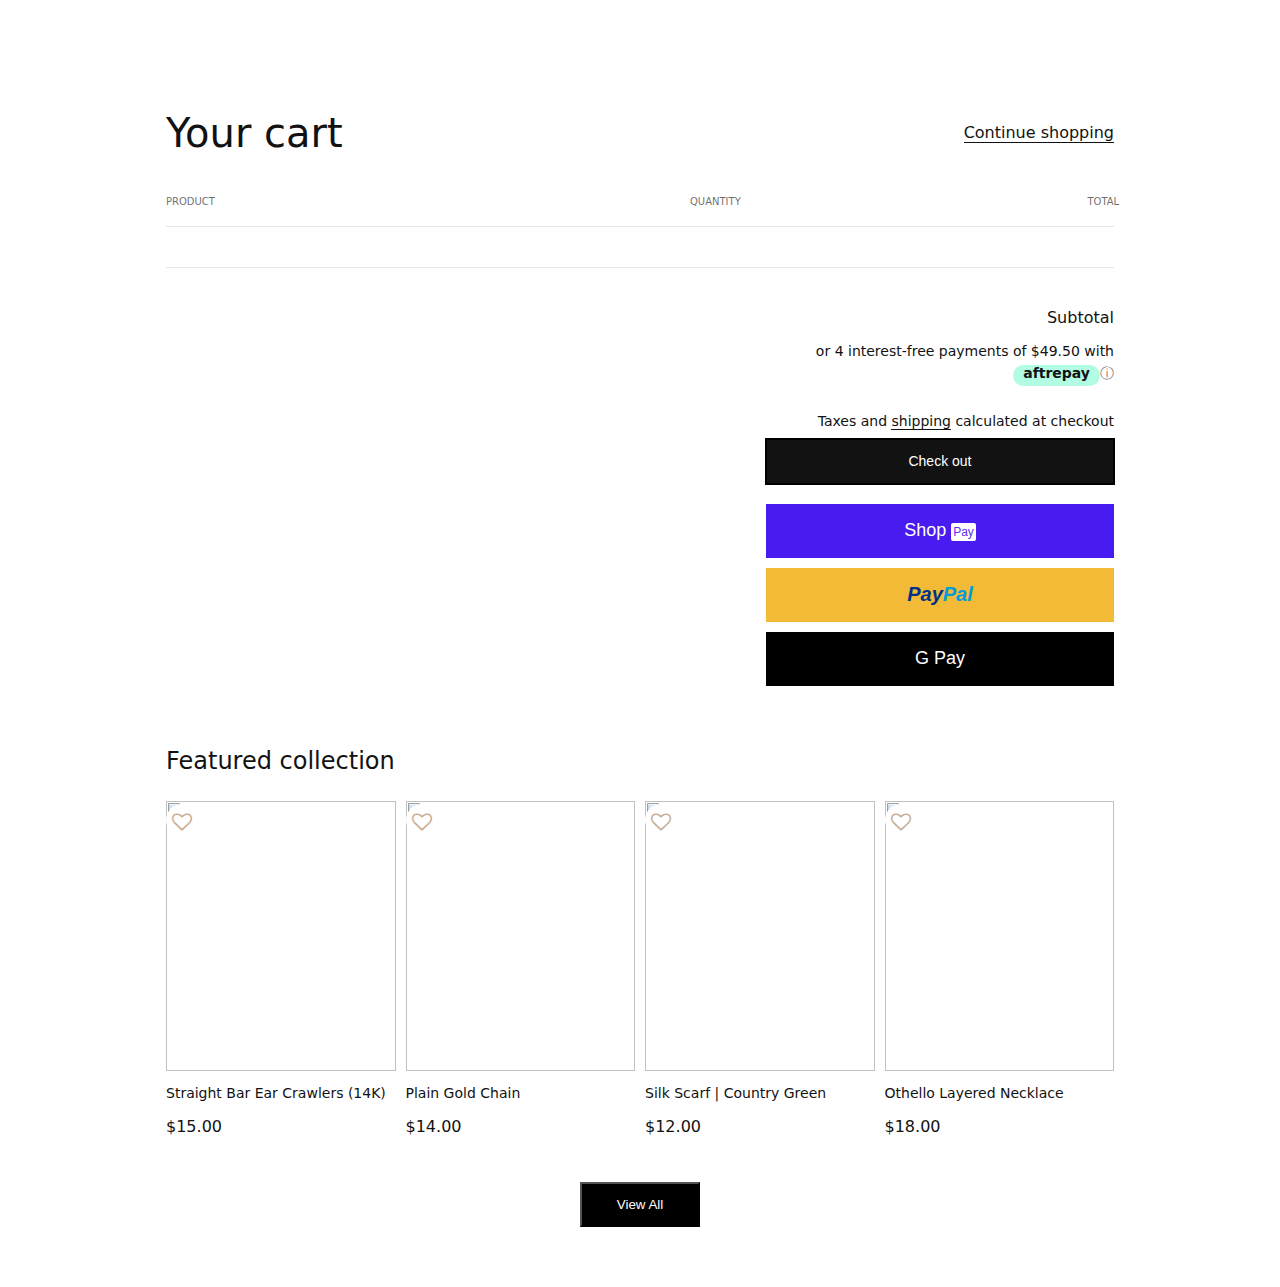
==== Cart.html @ c6868904 "update" ====
<html lang="en">
  <head>
    <meta charset="UTF-8" />
    <meta http-equiv="X-UA-Compatible" content="IE=edge" />
    <meta name="viewport" content="width=device-width, initial-scale=1.0" />
    <title>Lovoda</title>
    <link
      rel="shortcut icon"
      href="https://cdn.shopify.com/s/files/1/0627/7388/7215/files/Favicon_32x32.jpg?v=1650456214"
      type="image/x-icon"
    />

    <!-- custom css -->
    <link rel="stylesheet" href="./style/footer.css">
    <link rel="stylesheet" href="./style/navbar.css">
    <link rel="stylesheet" href="./style/Cart.css" />

    <!-- font-awesome -->
    <link
      rel="stylesheet"
      href="https://cdnjs.cloudflare.com/ajax/libs/font-awesome/4.7.0/css/font-awesome.css"
      integrity="sha512-5A8nwdMOWrSz20fDsjczgUidUBR8liPYU+WymTZP1lmY9G6Oc7HlZv156XqnsgNUzTyMefFTcsFH/tnJE/+xBg=="
      crossorigin="anonymous"
      referrerpolicy="no-referrer"
    />
  </head>
  <body>
    <div id="nav"></div>
    <div id="container">
      <div id="cart-sec">
        <h1>Your cart</h1>
        <a href="">Continue shopping</a>
      </div>
      <div id="cart-table">
        <div id="table-heading">
          <p>PRODUCT</p>
          <p>QUANTITY</p>
          <p>TOTAL</p>
        </div>
        <hr class="hr-bar" />

        <div id="products-list"></div>
        
        <hr class="hr-bar" />
      </div>
      <div id="payment-option-sec">
        <p id="subtotal-text">Subtotal <span id="subtotal"></span></p>
        <p class="text">or 4 interest-free payments of $49.50 with</p>
        <p id="afterpay"><span>aftrepay</span>ⓘ</p>
        <p class="text">
          Taxes and <a href="javascript:void(0);">shipping</a> calculated at
          checkout
        </p>
        <button id="checkout">Check out</button><br />
        <button id="shop-pay">Shop<span class="shop-pay-span">Pay</span></button
        ><br />
        <button id="paypal">
          <i>
            <span style="color: #003087">Pay</span
            ><span style="color: #009cde">Pal</span>
          </i></button
        ><br />
        <button id="g-pay">G Pay</button>
      </div>
      <div id="featured-sec">
        <h3 id="featured-sec-title">Featured collection</h3>
        <div id="card-list">
          <div class="card">
            <button class="heart-back">
              <i class="fa fa-heart-o" aria-hidden="true"></i>
            </button>
            <img
              id="prod_main_img"
              src="https://cdn.shopify.com/s/files/1/0627/7388/7215/products/010400034-1__46864_360x.jpg?v=1645112191"
              alt=""
            />
            <p class="card-title">Straight Bar Ear Crawlers (14K)</p>
            <p class="card-price">$15.00</p>
          </div>
          <div class="card">
            <button class="heart-back">
              <i class="fa fa-heart-o" aria-hidden="true"></i>
            </button>
            <img
              src="https://cdn.shopify.com/s/files/1/0627/7388/7215/products/020100570-2__28077_533x.jpg?v=1645115455"
              alt=""
            />
            <p class="card-title">Plain Gold Chain</p>
            <p class="card-price">$14.00</p>
          </div>
          <div class="card">
            <button class="heart-back">
              <i class="fa fa-heart-o" aria-hidden="true"></i>
            </button>
            <img
              src="https://cdn.shopify.com/s/files/1/0627/7388/7215/products/070700010-E-4__80373_533x.jpg?v=1645115850"
              alt=""
            />
            <p class="card-title">Silk Scarf | Country Green</p>
            <p class="card-price">$12.00</p>
          </div>
          <div class="card">
            <button class="heart-back">
              <i class="fa fa-heart-o" aria-hidden="true"></i>
            </button>
            <img
              src="https://cdn.shopify.com/s/files/1/0627/7388/7215/products/L201011-2__52444_533x.jpg?v=1645116103"
              alt=""
            />
            <p class="card-title">Othello Layered Necklace</p>
            <p class="card-price">$18.00</p>
          </div>
        </div>
        <button id="view-all">View All</button>
      </div>
    </div>
    <div id="foot-part"></div>
  </body>
</html>
<script src="./scripts/Cart.js"></script>
<script type="module">
  import navbar from './components/navbar.js'
  let Nav = document.getElementById('nav')
  Nav.innerHTML = navbar();

  import footer from './components/footer.js'
  let Foot = document.getElementById('foot-part')
  Foot.innerHTML = footer()
</script>
---- style/Cart.css ----
body {
    font-family: system-ui, -apple-system, BlinkMacSystemFont, "Segoe UI", Roboto,
      Oxygen, Ubuntu, Cantarell, "Open Sans", "Helvetica Neue", sans-serif;
    color: #121212;
  }
  #cart-sec {
    width: 75%;
    margin: auto;
    margin-top: 80px;
    display: flex;
    justify-content: space-between;
    align-items: center;
  }
  #cart-sec h1 {
    font-weight: 400;
    font-size: 40px;
    line-height: 52px;
  }
  #cart-sec a {
    color: #121212;
    text-decoration: none;
    border-bottom: 1px solid #121212;
  }
  #cart-sec a:hover {
    border-bottom: 2px solid #121212;
  }
  #cart-table {
    width: 75%;
    margin: auto;
  }
  #table-heading {
    display: grid;
    grid-template-columns: 50% 20% 20%;
    grid-template-rows: auto;
    gap: 50px;
  }
  #table-heading p {
    font-size: 10px;
    line-height: 12px;
    color: rgba(61, 61, 61, 0.75);
  }
  #table-heading p:last-child {
    text-align: right;
  }
  .hr-bar {
    border: none;
    border-top: 1px solid #e7e7e7;
    margin-bottom: 40px;
  }
  #row {
    display: grid;
    grid-template-columns: 50% 20% 20%;
    grid-template-rows: auto;
    justify-content: space-between;
    align-items: flex-start;
    margin-bottom: 50px;
    gap: 50px;
  }
  #img-secc {
    display: flex;
    gap: 0px 40px;
  }
  #img-secc img {
    height: 164px;
    width: 110px;
  }
  #prod_description p {
    font-size: 15px;
    font-weight: 400;
    line-height: 20px;
  }
  #prod_description p:first-child {
    border-bottom: 2px solid transparent;
  }
  #prod_description p:first-child:hover {
    border-bottom: 2px solid #121212;
    cursor: pointer;
  }
  #prod_description p:last-child {
    color: rgba(61, 61, 61, 0.75);
    margin-top: -10px;
  }
  #counter {
    max-width: 140px;
    height: 50px;
    border: 1px solid rgba(123, 123, 123, 0.75);
    display: flex;
    align-items: center;
  }
  #counter button {
    margin: auto;
    height: 50px;
    width: 45px;
    font-size: 16px;
    border: none;
    background-color: transparent;
    color: rgba(26, 26, 26, 0.75);
  }
  #counter button:first-child {
    font-size: 30px;
    cursor: pointer;
  }
  #counter button:last-child {
    font-size: 22px;
    cursor: pointer;
  }
  #btn-action {
    display: flex;
    align-items: center;
    gap: 20px;
  }
  #row-price-display {
    text-align: right;
    font-size: 16px;
    line-height: 24px;
    font-weight: 400;
  }
  .fa-trash-o:hover {
    cursor: pointer;
  }
  #afterpay {
    font-size: 14px;
    line-height: 16px;
    color: rgba(61, 61, 61, 0.75);
    line-height: 29px;
    margin-bottom: 25px;
    margin-top: -10px;
  }
  #afterpay span {
    background-color: #b2fce4;
    color: #121212;
    padding: 0px 10px 5px 10px;
    border-radius: 50px;
    font-weight: bolder;
  }
  #payment-option-sec {
    width: 75%;
    margin: auto;
    text-align: right;
  }
  #subtotal {
    font-size: 18px;
    font-weight: 500;
    line-height: 16px;
    color: #121212;
  }
  #payment-option-sec .text {
    font-size: 14px;
  }
  .text{
    margin-top: 10px;
    margin-bottom: 10px;
  }
  .text a {
    color: #121212;
    text-decoration: none;
    border: none;
    border-bottom: 1px solid #121212;
    margin-top: 100px;
  }
  .text a:hover {
    border-bottom: 2px solid #121212;
  }
  #checkout {
    height: 45px;
    width: 348px;
    margin-bottom: 20px;
    background-color: #121212;
    color: white;
    font-size: 14px;
    border: 1px solid #000000;
    outline: 1px solid #000000;
  }
  #shop-pay {
    background-color: #481cf1;
    color: white;
    border: 1px solid #481cf1;
    margin-bottom: 10px;
    font-size: 18px;
    height: 54px;
    width: 348px;
  }
  #paypal {
    background-color: #f2ba36;
    color: white;
    border: 1px solid #f2ba36;
    margin-bottom: 10px;
    font-size: 20px;
    height: 54px;
    width: 348px;
    font-weight: 900;
  }
  #g-pay {
    background-color: #000000;
    color: white;
    border: 1px solid #000000;
    font-size: 18px;
    height: 54px;
    width: 348px;
  }
  #checkout:hover {
    cursor: pointer;
    outline: 2px solid #000000;
  }
  #shop-pay:hover {
    background-color: #3a13d6;
    cursor: pointer;
  }
  #paypal:hover {
    background-color: #dda729;
    cursor: pointer;
  }
  #g-pay:hover {
    background-color: #000000da;
    cursor: pointer;
  }
  .shop-pay-span {
    background-color: white;
    color: #5a31f4;
    font-size: 12px;
    margin-left: 5px;
    padding: 2px;
    border-radius: 2px;
  }
  #featured-sec {
    width: 75%;
    margin: auto;
    margin-top: 60px;
    margin-bottom: 60px;
  }
  #featured-sec-title {
    font-size: 24px;
    line-height: 31px;
    color: #121212;
    font-weight: 400;
  }
  #card-list {
    width: 100%;
    display: grid;
    grid-template-columns: repeat(4, 1fr);
    grid-template-rows: auto;
    gap: 10px;
  }
  .card {
    width: 100%;
    position: relative;
  }
  .card:hover {
    cursor: pointer;
  }
  .card img {
    width: 100%;
    height: 270px;
    object-fit: cover;
  }
  .card-title {
    font-size: 14px;
  }
  .card button {
    position: absolute;
    border-radius: 50%;
    border: none;
    background-color: white;
    height: 32px;
    width: 32px;
    margin-top: 3px;
    font-size: 20px;
  }
  .fa-heart-o {
    z-index: 1;
    position: absolute;
    margin-left: -10px;
    margin-top: -8px;
    color: #c9ac92;
  }
  #view-all {
    display: block;
    margin: auto;
    margin-top: 30px;
    margin-bottom: 50px;
    height: 45px;
    width: 120px;
    background-color: #000000;
    color: white;
  }
  #view-all:hover {
    outline: 1px solid #000000;
    cursor: pointer;
  }
  @media all and (min-width: 769px) and (max-width: 1024px) {
    #cart-sec {
      width: 90%;
    }
    #cart-table {
      width: 90%;
    }
    #payment-option-sec {
      width: 90%;
    }
    #featured-sec {
      width: 90%;
    }
  }
  @media all and (min-width: 427px) and (max-width: 768px) {
    #cart-sec {
      width: 90%;
    }
    #cart-table {
      width: 90%;
    }
    #table-heading {
      gap: 30px;
    }
    #row {
      gap: 30px;
    }
    #payment-option-sec {
      width: 90%;
    }
    #featured-sec {
      width: 90%;
    }
    #card-list {
      grid-template-columns: repeat(2, 1fr);
    }
  }
  @media all and (max-width: 426px) {
    #cart-sec {
      width: 90%;
    }
    #cart-table {
      width: 90%;
    }
    #table-heading p:nth-child(2) {
      display: none;
    }
    #table-heading p:last-child {
      display: none;
    }
    #row {
      flex-direction: column;
      grid-template-columns: 100%;
      gap: 10px 0px;
    }
    #table-heading p:last-child {
      text-align: left !important;
    }
    #payment-option-sec {
      width: 90%;
      text-align: center;
    }
    #featured-sec {
      width: 90%;
    }
    #card-list {
      grid-template-columns: repeat(2, 1fr);
    }
    .card img {
      width: 100%;
      height: 195px;
      object-fit: cover;
    }
  }
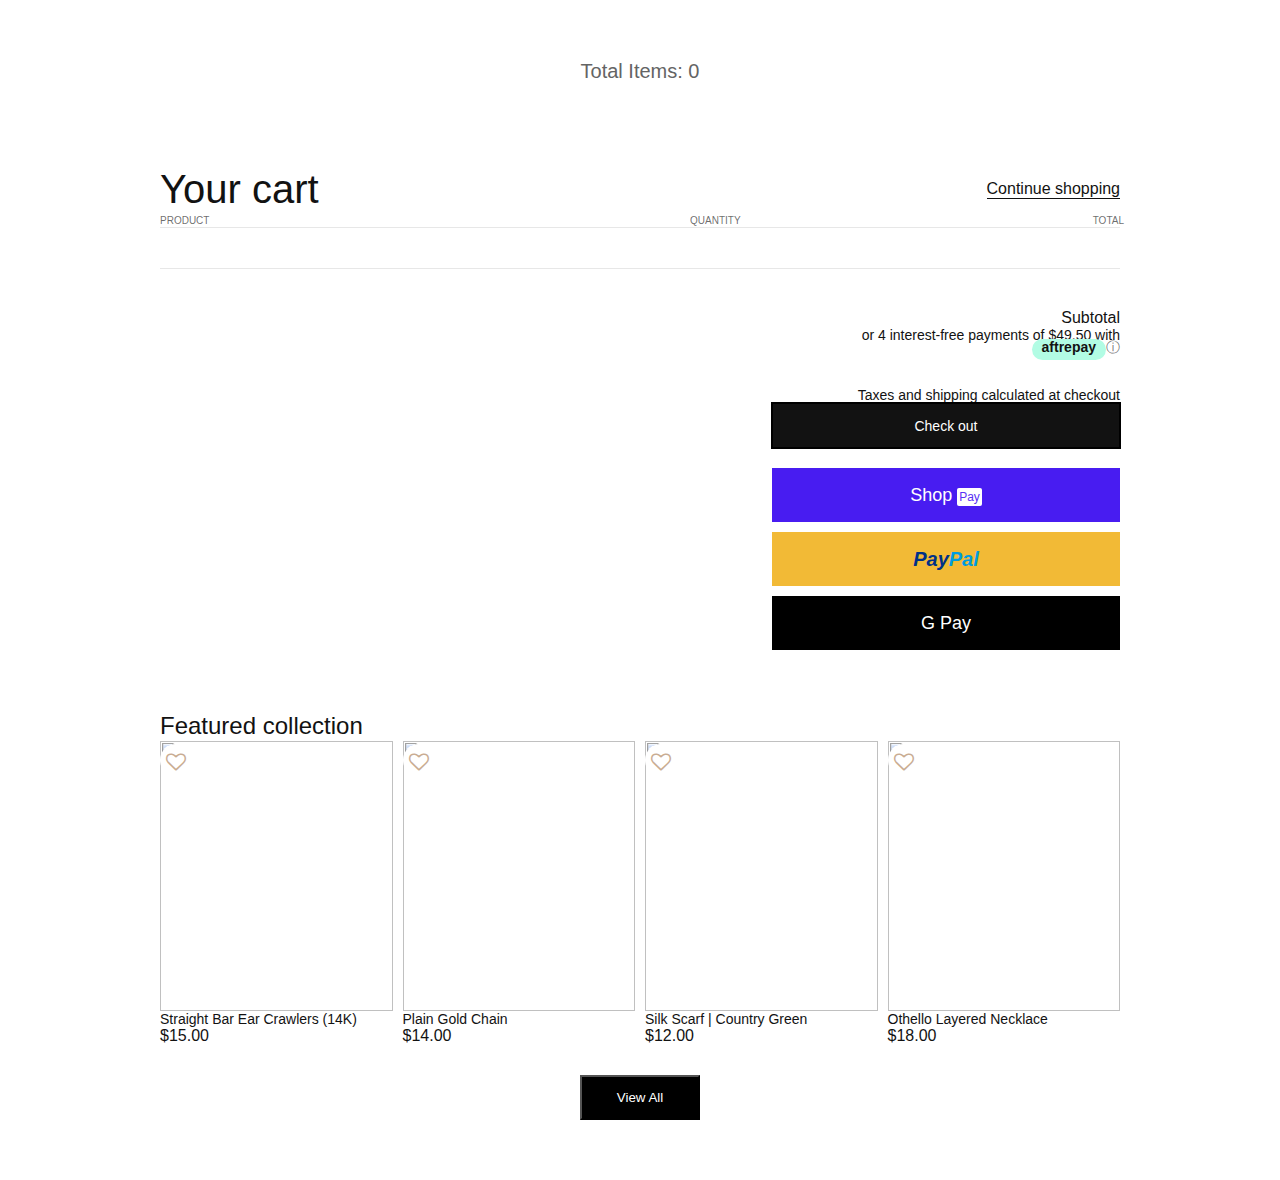
==== commit 553f15a2: "update" ====
--- a/Cart.html
+++ b/Cart.html
@@ -27,6 +27,11 @@
   <body>
     <div id="nav"></div>
     <div id="container">
+      <div id="total_I">
+        <span>Total Items: </span>
+        <span id="total">0</span>
+      </div>
+      
       <div id="cart-sec">
         <h1>Your cart</h1>
         <a href="">Continue shopping</a>
--- a/style/navbar.css
+++ b/style/navbar.css
@@ -0,0 +1,69 @@
+* {
+    margin: 0px;
+    padding: 0px;
+    font-family: Assistant, sans-serif;
+}
+
+#top-head {
+    padding: 8px;
+    color: #4f4f4f;
+    font-size: 14px;
+    text-align: center;
+    font-weight: normal;
+}
+
+
+#navbar {
+    border: 1px solid rgb(207, 206, 206);
+    padding: 25px 0px;
+
+}
+
+#nav-box {
+    width: 80%;
+    margin: auto;
+    display: flex;
+    /* border: 1px solid rgb(0, 100, 128); */
+}
+
+#nav-left {
+    /* border: 1px solid green; */
+    display: flex;
+    /* justify-content: center; */
+    align-items: center;
+}
+
+#nav-left>img {
+    width: 100px;
+    margin-right: 30px;
+}
+
+#all-a>a {
+    text-decoration: none;
+    color: #4f4f4f;
+    font-weight: 400;
+    font-size: 14px;
+}
+
+#all-a {
+    display: flex;
+    gap: 25px;
+}
+
+#all-a>a:hover {
+    text-decoration: underline;
+}
+
+#nav-right {
+    /* border: 1px solid blue; */
+    display: flex;
+    gap: 10px;
+    justify-content: center;
+    align-items: center;
+    position: relative;
+    left: 26%;
+}
+
+#nav-right img {
+    width: 35px;
+}--- a/style/Cart.css
+++ b/style/Cart.css
@@ -1,364 +1,360 @@
 body {
-    font-family: system-ui, -apple-system, BlinkMacSystemFont, "Segoe UI", Roboto,
-      Oxygen, Ubuntu, Cantarell, "Open Sans", "Helvetica Neue", sans-serif;
-    color: #121212;
-  }
+  font-family: system-ui, -apple-system, BlinkMacSystemFont, "Segoe UI", Roboto,
+    Oxygen, Ubuntu, Cantarell, "Open Sans", "Helvetica Neue", sans-serif;
+  color: #121212;
+}
+#cart-sec {
+  width: 75%;
+  margin: auto;
+  margin-top: 80px;
+  display: flex;
+  justify-content: space-between;
+  align-items: center;
+}
+#cart-sec h1 {
+  font-weight: 400;
+  font-size: 40px;
+  line-height: 52px;
+}
+#cart-sec a {
+  color: #121212;
+  text-decoration: none;
+  border-bottom: 1px solid #121212;
+}
+#cart-sec a:hover {
+  border-bottom: 2px solid #121212;
+}
+#cart-table {
+  width: 75%;
+  margin: auto;
+}
+#table-heading {
+  display: grid;
+  grid-template-columns: 50% 20% 20%;
+  grid-template-rows: auto;
+  gap: 50px;
+}
+#table-heading p {
+  font-size: 10px;
+  line-height: 12px;
+  color: rgba(61, 61, 61, 0.75);
+}
+#table-heading p:last-child {
+  text-align: right;
+}
+.hr-bar {
+  border: none;
+  border-top: 1px solid #e7e7e7;
+  margin-bottom: 40px;
+}
+#total_I{
+  text-align: center;
+  margin-top: 60px;
+  color: rgb(100, 100, 100);
+  font-size: 20px;
+}
+#products-list>div {
+  display: grid;
+  grid-template-columns: 20% 20% 20%;
+  grid-template-rows: auto;
+  justify-content: space-between;
+  align-items: flex-start;
+  margin-bottom: 50px;
+}
+#pro_image{
+  height: 164px;
+  width: 110px;
+}
+#prod_description p {
+  font-size: 15px;
+  font-weight: 400;
+  line-height: 20px;
+}
+#prod_description p:first-child {
+  border-bottom: 2px solid transparent;
+}
+#prod_description p:first-child:hover {
+  border-bottom: 2px solid #121212;
+  cursor: pointer;
+}
+#prod_description p:last-child {
+  color: rgba(61, 61, 61, 0.75);
+  margin-top: -10px;
+}
+#counter {
+  max-width: 140px;
+  height: 50px;
+  border: 1px solid rgba(123, 123, 123, 0.75);
+  display: flex;
+  align-items: center;
+}
+#counter button {
+  margin: auto;
+  height: 50px;
+  width: 45px;
+  font-size: 16px;
+  border: none;
+  background-color: transparent;
+  color: rgba(26, 26, 26, 0.75);
+}
+#counter button:first-child {
+  font-size: 30px;
+  cursor: pointer;
+}
+#counter button:last-child {
+  font-size: 22px;
+  cursor: pointer;
+}
+#btn-action {
+  display: flex;
+  align-items: center;
+  gap: 20px;
+}
+#row-price-display {
+  text-align: right;
+  font-size: 16px;
+  line-height: 24px;
+  font-weight: 400;
+}
+.fa-trash-o:hover {
+  cursor: pointer;
+}
+#afterpay {
+  font-size: 14px;
+  line-height: 16px;
+  color: rgba(61, 61, 61, 0.75);
+  line-height: 29px;
+  margin-bottom: 25px;
+  margin-top: -10px;
+}
+#afterpay span {
+  background-color: #b2fce4;
+  color: #121212;
+  padding: 0px 10px 5px 10px;
+  border-radius: 50px;
+  font-weight: bolder;
+}
+#payment-option-sec {
+  width: 75%;
+  margin: auto;
+  text-align: right;
+}
+#subtotal {
+  font-size: 18px;
+  font-weight: 500;
+  line-height: 16px;
+  color: #121212;
+}
+#payment-option-sec .text {
+  font-size: 14px;
+}
+.text a {
+  color: #121212;
+  text-decoration: none;
+  border: none;
+  border-bottom: 1px solid #121212;
+  margin-top: 100px;
+}
+.text a:hover {
+  border-bottom: 2px solid #121212;
+}
+#checkout {
+  height: 45px;
+  width: 348px;
+  margin-bottom: 20px;
+  background-color: #121212;
+  color: white;
+  font-size: 14px;
+  border: 1px solid #000000;
+  outline: 1px solid #000000;
+}
+#shop-pay {
+  background-color: #481cf1;
+  color: white;
+  border: 1px solid #481cf1;
+  margin-bottom: 10px;
+  font-size: 18px;
+  height: 54px;
+  width: 348px;
+}
+#paypal {
+  background-color: #f2ba36;
+  color: white;
+  border: 1px solid #f2ba36;
+  margin-bottom: 10px;
+  font-size: 20px;
+  height: 54px;
+  width: 348px;
+  font-weight: 900;
+}
+#g-pay {
+  background-color: #000000;
+  color: white;
+  border: 1px solid #000000;
+  font-size: 18px;
+  height: 54px;
+  width: 348px;
+}
+#checkout:hover {
+  cursor: pointer;
+  outline: 2px solid #000000;
+}
+#shop-pay:hover {
+  background-color: #3a13d6;
+  cursor: pointer;
+}
+#paypal:hover {
+  background-color: #dda729;
+  cursor: pointer;
+}
+#g-pay:hover {
+  background-color: #000000da;
+  cursor: pointer;
+}
+.shop-pay-span {
+  background-color: white;
+  color: #5a31f4;
+  font-size: 12px;
+  margin-left: 5px;
+  padding: 2px;
+  border-radius: 2px;
+}
+#featured-sec {
+  width: 75%;
+  margin: auto;
+  margin-top: 60px;
+  margin-bottom: 60px;
+}
+#featured-sec-title {
+  font-size: 24px;
+  line-height: 31px;
+  color: #121212;
+  font-weight: 400;
+}
+#card-list {
+  width: 100%;
+  display: grid;
+  grid-template-columns: repeat(4, 1fr);
+  grid-template-rows: auto;
+  gap: 10px;
+}
+.card {
+  width: 100%;
+  position: relative;
+}
+.card:hover {
+  cursor: pointer;
+}
+.card img {
+  width: 100%;
+  height: 270px;
+  object-fit: cover;
+}
+.card-title {
+  font-size: 14px;
+}
+.card button {
+  position: absolute;
+  border-radius: 50%;
+  border: none;
+  background-color: white;
+  height: 32px;
+  width: 32px;
+  margin-top: 3px;
+  font-size: 20px;
+}
+.fa-heart-o {
+  z-index: 1;
+  position: absolute;
+  margin-left: -10px;
+  margin-top: -8px;
+  color: #c9ac92;
+}
+#view-all {
+  display: block;
+  margin: auto;
+  margin-top: 30px;
+  margin-bottom: 50px;
+  height: 45px;
+  width: 120px;
+  background-color: #000000;
+  color: white;
+}
+#view-all:hover {
+  outline: 1px solid #000000;
+  cursor: pointer;
+}
+@media all and (min-width: 769px) and (max-width: 1024px) {
   #cart-sec {
-    width: 75%;
-    margin: auto;
-    margin-top: 80px;
-    display: flex;
-    justify-content: space-between;
-    align-items: center;
-  }
-  #cart-sec h1 {
-    font-weight: 400;
-    font-size: 40px;
-    line-height: 52px;
-  }
-  #cart-sec a {
-    color: #121212;
-    text-decoration: none;
-    border-bottom: 1px solid #121212;
-  }
-  #cart-sec a:hover {
-    border-bottom: 2px solid #121212;
+    width: 90%;
   }
   #cart-table {
-    width: 75%;
-    margin: auto;
+    width: 90%;
+  }
+  #payment-option-sec {
+    width: 90%;
+  }
+  #featured-sec {
+    width: 90%;
+  }
+}
+@media all and (min-width: 427px) and (max-width: 768px) {
+  #cart-sec {
+    width: 90%;
+  }
+  #cart-table {
+    width: 90%;
   }
   #table-heading {
-    display: grid;
-    grid-template-columns: 50% 20% 20%;
-    grid-template-rows: auto;
-    gap: 50px;
-  }
-  #table-heading p {
-    font-size: 10px;
-    line-height: 12px;
-    color: rgba(61, 61, 61, 0.75);
+    gap: 30px;
+  }
+  #row {
+    gap: 30px;
+  }
+  #payment-option-sec {
+    width: 90%;
+  }
+  #featured-sec {
+    width: 90%;
+  }
+  #card-list {
+    grid-template-columns: repeat(2, 1fr);
+  }
+}
+@media all and (max-width: 426px) {
+  #cart-sec {
+    width: 90%;
+  }
+  #cart-table {
+    width: 90%;
+  }
+  #table-heading p:nth-child(2) {
+    display: none;
   }
   #table-heading p:last-child {
-    text-align: right;
-  }
-  .hr-bar {
-    border: none;
-    border-top: 1px solid #e7e7e7;
-    margin-bottom: 40px;
+    display: none;
   }
   #row {
-    display: grid;
-    grid-template-columns: 50% 20% 20%;
-    grid-template-rows: auto;
-    justify-content: space-between;
-    align-items: flex-start;
-    margin-bottom: 50px;
-    gap: 50px;
-  }
-  #img-secc {
-    display: flex;
-    gap: 0px 40px;
-  }
-  #img-secc img {
-    height: 164px;
-    width: 110px;
-  }
-  #prod_description p {
-    font-size: 15px;
-    font-weight: 400;
-    line-height: 20px;
-  }
-  #prod_description p:first-child {
-    border-bottom: 2px solid transparent;
-  }
-  #prod_description p:first-child:hover {
-    border-bottom: 2px solid #121212;
-    cursor: pointer;
-  }
-  #prod_description p:last-child {
-    color: rgba(61, 61, 61, 0.75);
-    margin-top: -10px;
-  }
-  #counter {
-    max-width: 140px;
-    height: 50px;
-    border: 1px solid rgba(123, 123, 123, 0.75);
-    display: flex;
-    align-items: center;
-  }
-  #counter button {
-    margin: auto;
-    height: 50px;
-    width: 45px;
-    font-size: 16px;
-    border: none;
-    background-color: transparent;
-    color: rgba(26, 26, 26, 0.75);
-  }
-  #counter button:first-child {
-    font-size: 30px;
-    cursor: pointer;
-  }
-  #counter button:last-child {
-    font-size: 22px;
-    cursor: pointer;
-  }
-  #btn-action {
-    display: flex;
-    align-items: center;
-    gap: 20px;
-  }
-  #row-price-display {
-    text-align: right;
-    font-size: 16px;
-    line-height: 24px;
-    font-weight: 400;
-  }
-  .fa-trash-o:hover {
-    cursor: pointer;
-  }
-  #afterpay {
-    font-size: 14px;
-    line-height: 16px;
-    color: rgba(61, 61, 61, 0.75);
-    line-height: 29px;
-    margin-bottom: 25px;
-    margin-top: -10px;
-  }
-  #afterpay span {
-    background-color: #b2fce4;
-    color: #121212;
-    padding: 0px 10px 5px 10px;
-    border-radius: 50px;
-    font-weight: bolder;
+    flex-direction: column;
+    grid-template-columns: 100%;
+    gap: 10px 0px;
+  }
+  #table-heading p:last-child {
+    text-align: left !important;
   }
   #payment-option-sec {
-    width: 75%;
-    margin: auto;
-    text-align: right;
-  }
-  #subtotal {
-    font-size: 18px;
-    font-weight: 500;
-    line-height: 16px;
-    color: #121212;
-  }
-  #payment-option-sec .text {
-    font-size: 14px;
-  }
-  .text{
-    margin-top: 10px;
-    margin-bottom: 10px;
-  }
-  .text a {
-    color: #121212;
-    text-decoration: none;
-    border: none;
-    border-bottom: 1px solid #121212;
-    margin-top: 100px;
-  }
-  .text a:hover {
-    border-bottom: 2px solid #121212;
-  }
-  #checkout {
-    height: 45px;
-    width: 348px;
-    margin-bottom: 20px;
-    background-color: #121212;
-    color: white;
-    font-size: 14px;
-    border: 1px solid #000000;
-    outline: 1px solid #000000;
-  }
-  #shop-pay {
-    background-color: #481cf1;
-    color: white;
-    border: 1px solid #481cf1;
-    margin-bottom: 10px;
-    font-size: 18px;
-    height: 54px;
-    width: 348px;
-  }
-  #paypal {
-    background-color: #f2ba36;
-    color: white;
-    border: 1px solid #f2ba36;
-    margin-bottom: 10px;
-    font-size: 20px;
-    height: 54px;
-    width: 348px;
-    font-weight: 900;
-  }
-  #g-pay {
-    background-color: #000000;
-    color: white;
-    border: 1px solid #000000;
-    font-size: 18px;
-    height: 54px;
-    width: 348px;
-  }
-  #checkout:hover {
-    cursor: pointer;
-    outline: 2px solid #000000;
-  }
-  #shop-pay:hover {
-    background-color: #3a13d6;
-    cursor: pointer;
-  }
-  #paypal:hover {
-    background-color: #dda729;
-    cursor: pointer;
-  }
-  #g-pay:hover {
-    background-color: #000000da;
-    cursor: pointer;
-  }
-  .shop-pay-span {
-    background-color: white;
-    color: #5a31f4;
-    font-size: 12px;
-    margin-left: 5px;
-    padding: 2px;
-    border-radius: 2px;
+    width: 90%;
+    text-align: center;
   }
   #featured-sec {
-    width: 75%;
-    margin: auto;
-    margin-top: 60px;
-    margin-bottom: 60px;
-  }
-  #featured-sec-title {
-    font-size: 24px;
-    line-height: 31px;
-    color: #121212;
-    font-weight: 400;
+    width: 90%;
   }
   #card-list {
-    width: 100%;
-    display: grid;
-    grid-template-columns: repeat(4, 1fr);
-    grid-template-rows: auto;
-    gap: 10px;
-  }
-  .card {
-    width: 100%;
-    position: relative;
-  }
-  .card:hover {
-    cursor: pointer;
+    grid-template-columns: repeat(2, 1fr);
   }
   .card img {
     width: 100%;
-    height: 270px;
+    height: 195px;
     object-fit: cover;
   }
-  .card-title {
-    font-size: 14px;
-  }
-  .card button {
-    position: absolute;
-    border-radius: 50%;
-    border: none;
-    background-color: white;
-    height: 32px;
-    width: 32px;
-    margin-top: 3px;
-    font-size: 20px;
-  }
-  .fa-heart-o {
-    z-index: 1;
-    position: absolute;
-    margin-left: -10px;
-    margin-top: -8px;
-    color: #c9ac92;
-  }
-  #view-all {
-    display: block;
-    margin: auto;
-    margin-top: 30px;
-    margin-bottom: 50px;
-    height: 45px;
-    width: 120px;
-    background-color: #000000;
-    color: white;
-  }
-  #view-all:hover {
-    outline: 1px solid #000000;
-    cursor: pointer;
-  }
-  @media all and (min-width: 769px) and (max-width: 1024px) {
-    #cart-sec {
-      width: 90%;
-    }
-    #cart-table {
-      width: 90%;
-    }
-    #payment-option-sec {
-      width: 90%;
-    }
-    #featured-sec {
-      width: 90%;
-    }
-  }
-  @media all and (min-width: 427px) and (max-width: 768px) {
-    #cart-sec {
-      width: 90%;
-    }
-    #cart-table {
-      width: 90%;
-    }
-    #table-heading {
-      gap: 30px;
-    }
-    #row {
-      gap: 30px;
-    }
-    #payment-option-sec {
-      width: 90%;
-    }
-    #featured-sec {
-      width: 90%;
-    }
-    #card-list {
-      grid-template-columns: repeat(2, 1fr);
-    }
-  }
-  @media all and (max-width: 426px) {
-    #cart-sec {
-      width: 90%;
-    }
-    #cart-table {
-      width: 90%;
-    }
-    #table-heading p:nth-child(2) {
-      display: none;
-    }
-    #table-heading p:last-child {
-      display: none;
-    }
-    #row {
-      flex-direction: column;
-      grid-template-columns: 100%;
-      gap: 10px 0px;
-    }
-    #table-heading p:last-child {
-      text-align: left !important;
-    }
-    #payment-option-sec {
-      width: 90%;
-      text-align: center;
-    }
-    #featured-sec {
-      width: 90%;
-    }
-    #card-list {
-      grid-template-columns: repeat(2, 1fr);
-    }
-    .card img {
-      width: 100%;
-      height: 195px;
-      object-fit: cover;
-    }
-  }
-  +}
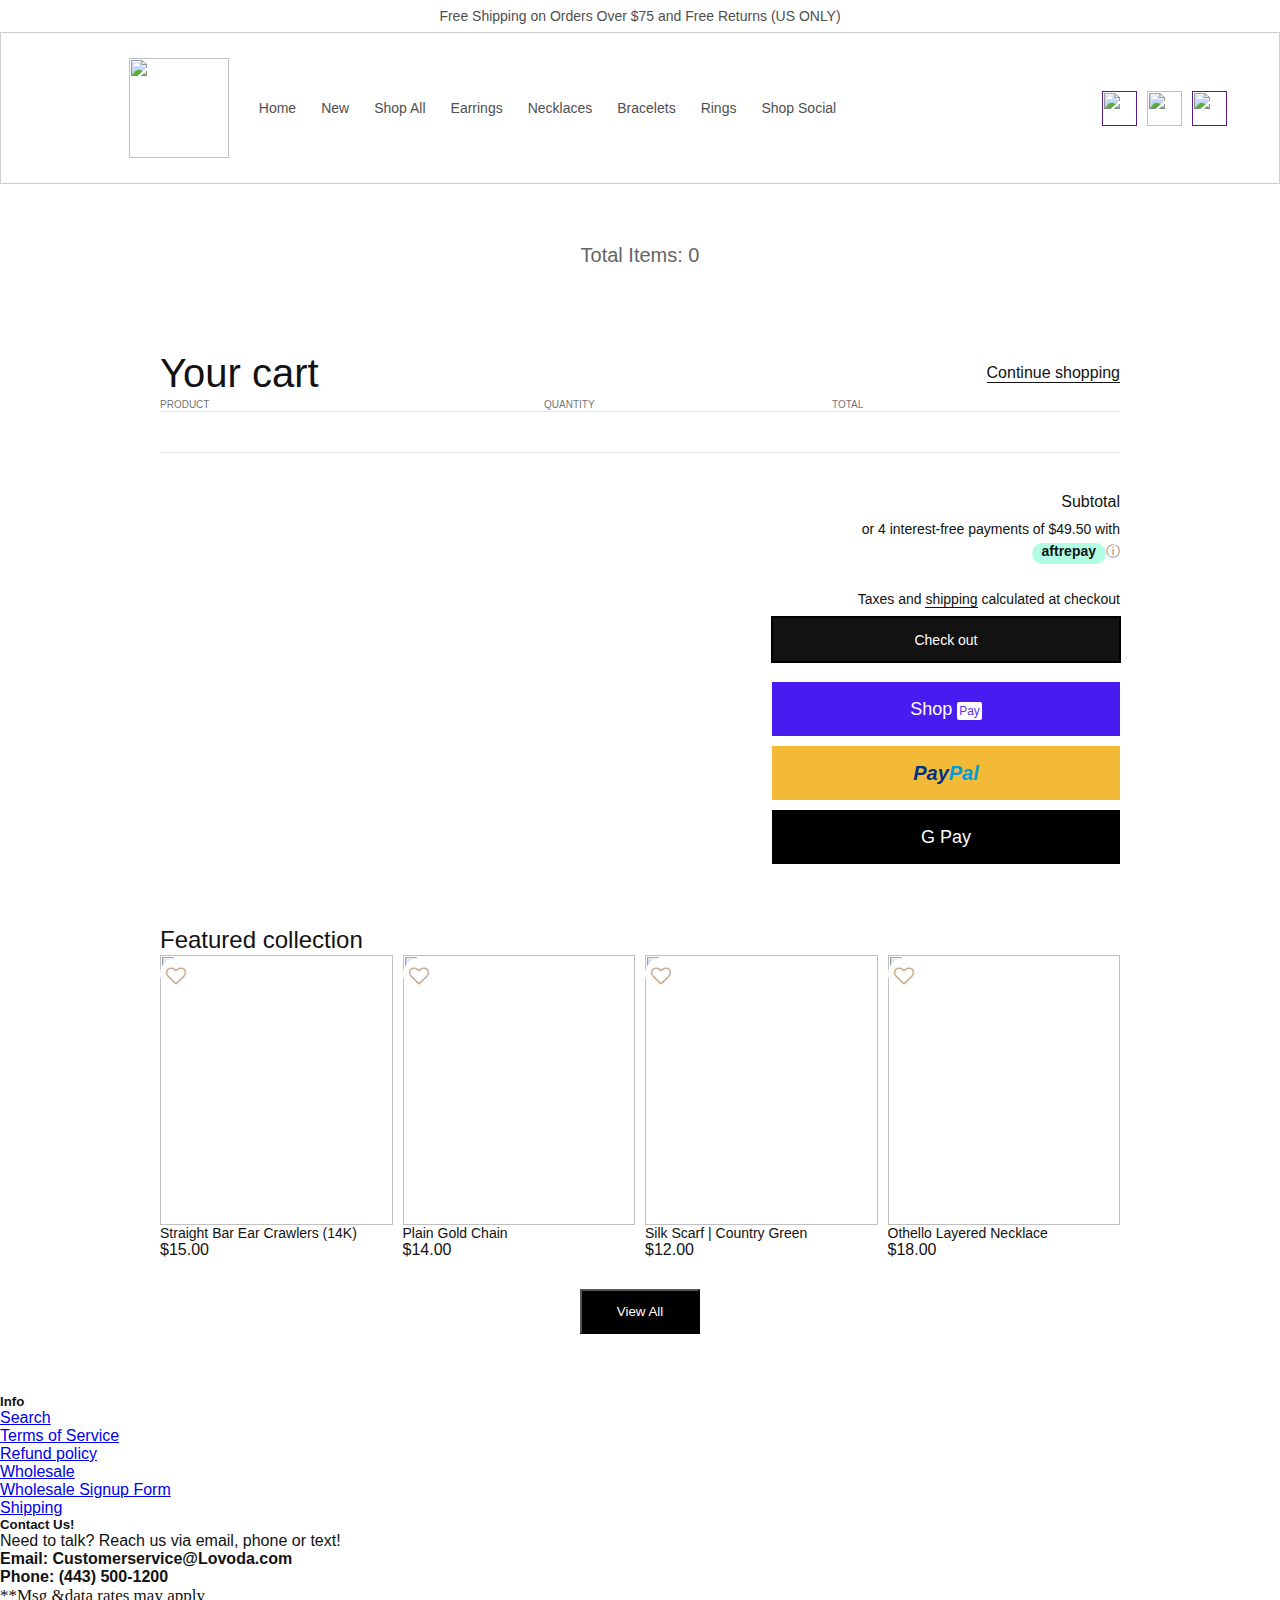
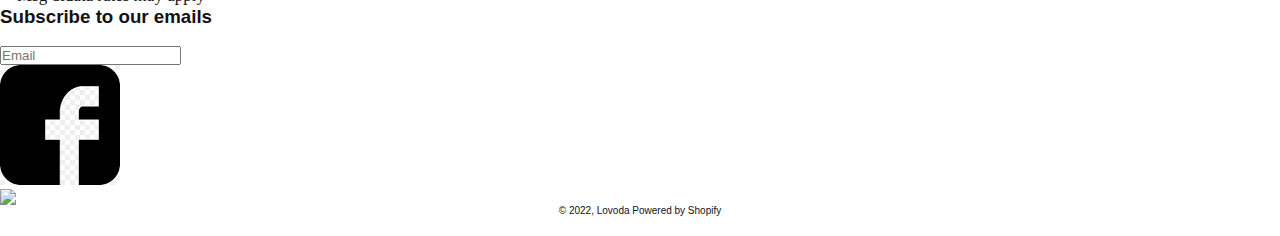
==== commit 804ce554: "update" ====
--- a/Cart.html
+++ b/Cart.html
@@ -56,7 +56,7 @@
           Taxes and <a href="javascript:void(0);">shipping</a> calculated at
           checkout
         </p>
-        <button id="checkout">Check out</button><br />
+        <button onclick="NextPage()" id="checkout">Check out</button><br />
         <button id="shop-pay">Shop<span class="shop-pay-span">Pay</span></button
         ><br />
         <button id="paypal">
--- a/style/navbar.css
+++ b/style/navbar.css
@@ -33,7 +33,7 @@
     align-items: center;
 }
 
-#nav-left>img {
+#nav-left>a>img {
     width: 100px;
     margin-right: 30px;
 }
@@ -64,6 +64,6 @@
     left: 26%;
 }
 
-#nav-right img {
+#nav-right>a>img {
     width: 35px;
 }--- a/style/Cart.css
+++ b/style/Cart.css
@@ -30,17 +30,13 @@
 }
 #table-heading {
   display: grid;
-  grid-template-columns: 50% 20% 20%;
+  grid-template-columns: 40% 30% 30%;
   grid-template-rows: auto;
-  gap: 50px;
 }
 #table-heading p {
   font-size: 10px;
   line-height: 12px;
   color: rgba(61, 61, 61, 0.75);
-}
-#table-heading p:last-child {
-  text-align: right;
 }
 .hr-bar {
   border: none;
@@ -61,6 +57,14 @@
   align-items: flex-start;
   margin-bottom: 50px;
 }
+#remove{
+  font-size: 15px;
+  color: white;
+  background-color: black;
+  border-radius: 0px;
+  width: 80px;
+  margin-top: 60px;
+}
 #pro_image{
   height: 164px;
   width: 110px;
@@ -125,7 +129,6 @@
   color: rgba(61, 61, 61, 0.75);
   line-height: 29px;
   margin-bottom: 25px;
-  margin-top: -10px;
 }
 #afterpay span {
   background-color: #b2fce4;
@@ -145,6 +148,9 @@
   line-height: 16px;
   color: #121212;
 }
+#subtotal-text{
+  margin-bottom: 10px;
+}
 #payment-option-sec .text {
   font-size: 14px;
 }
@@ -162,6 +168,7 @@
   height: 45px;
   width: 348px;
   margin-bottom: 20px;
+  margin-top: 10px;
   background-color: #121212;
   color: white;
   font-size: 14px;
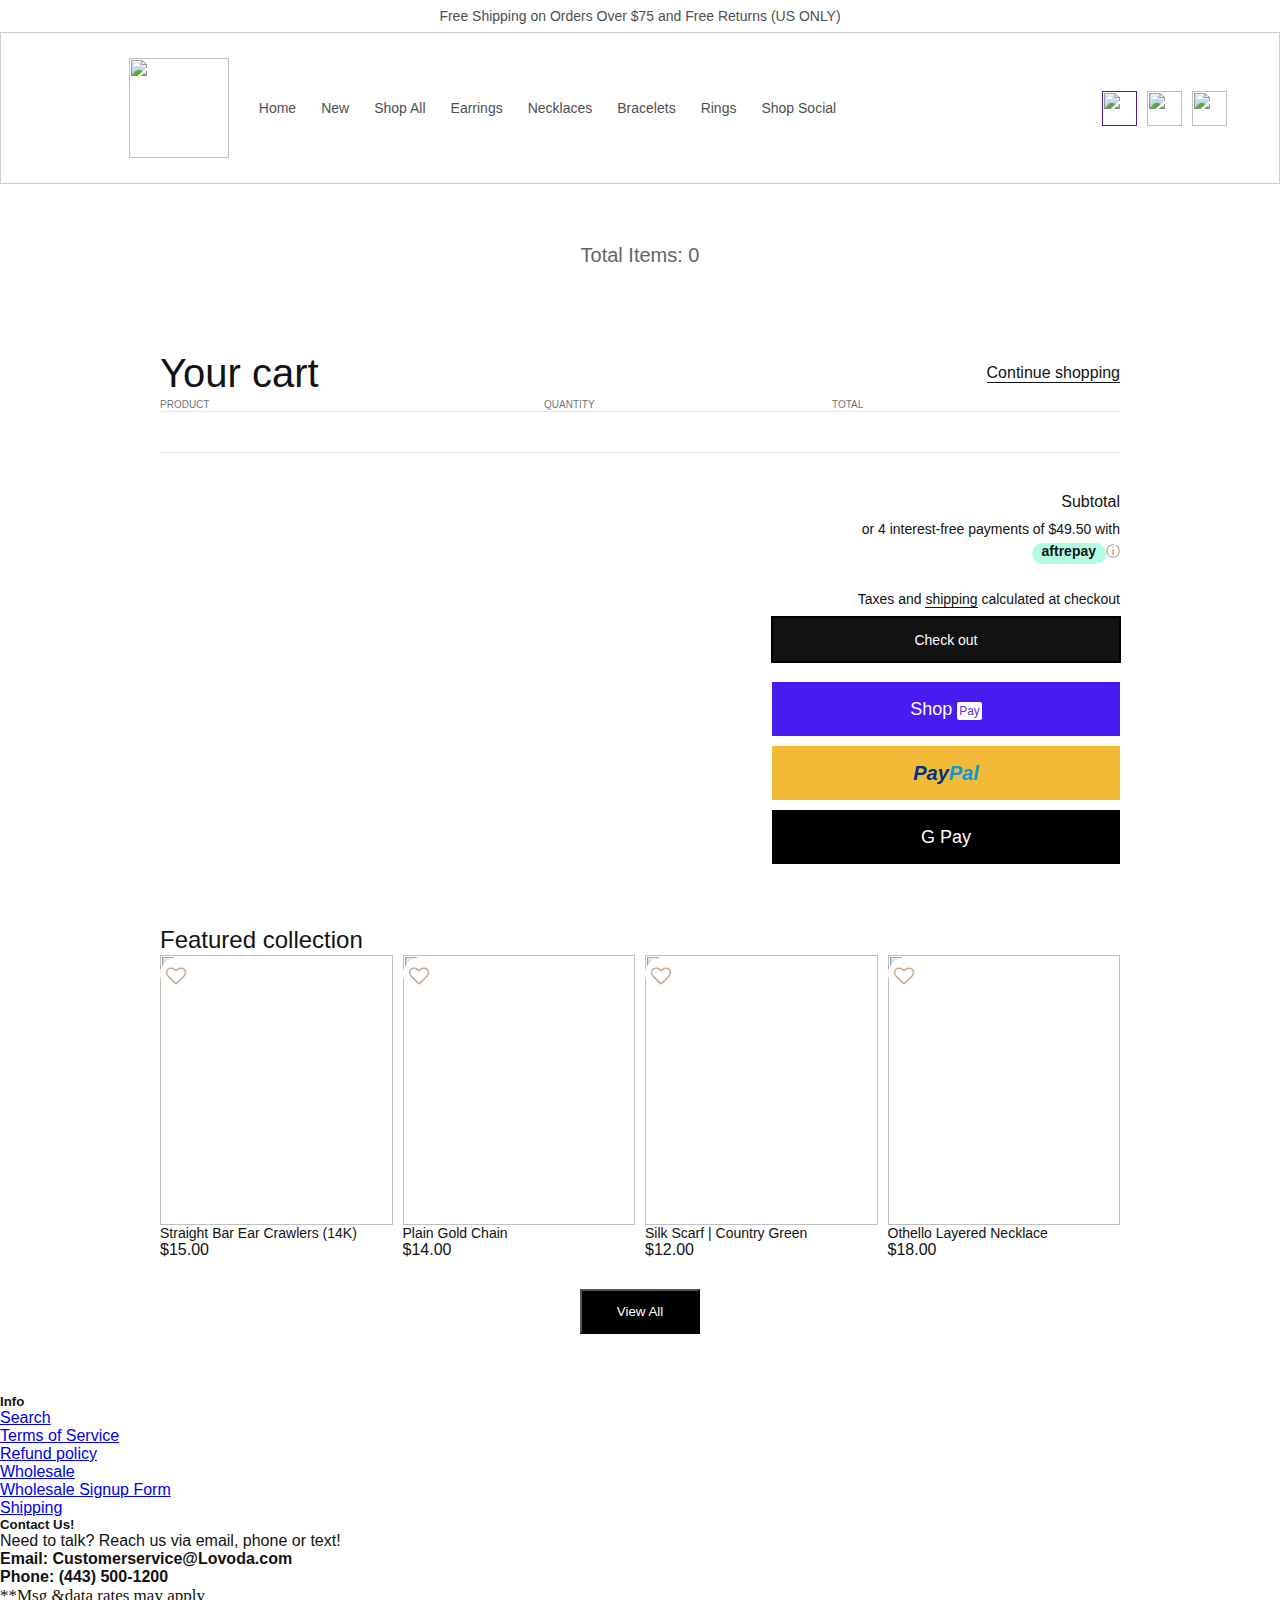
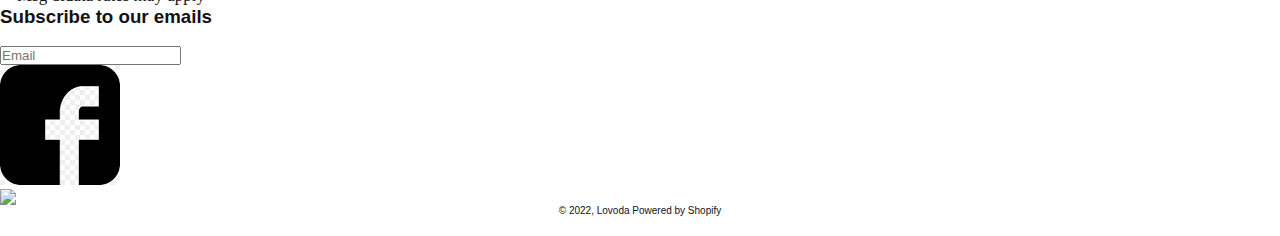
==== commit 58c9e69e: "check" ====
--- a/Cart.html
+++ b/Cart.html
@@ -36,6 +36,7 @@
         <h1>Your cart</h1>
         <a href="">Continue shopping</a>
       </div>
+
       <div id="cart-table">
         <div id="table-heading">
           <p>PRODUCT</p>
